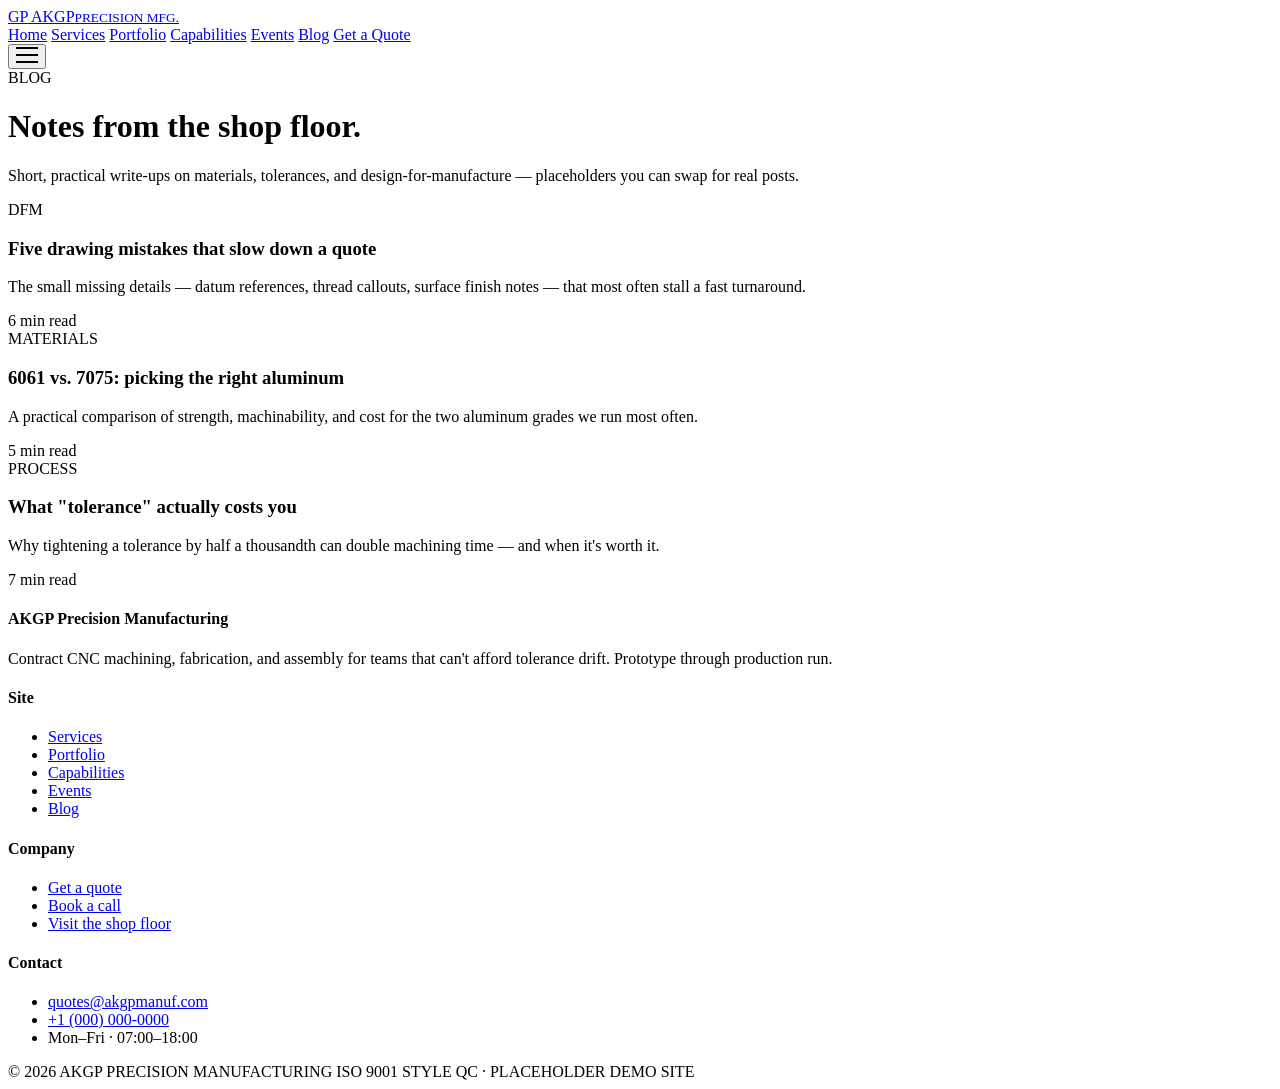
==== blog.html @ 4c6812d5 "Add files via upload" ====
<!DOCTYPE html>
<html lang="en">
<head>
<meta charset="UTF-8">
<meta name="viewport" content="width=device-width, initial-scale=1.0">
<title>Blog · AKGP Precision Manufacturing</title>
<meta name="description" content="Notes on materials, tolerances, and design for manufacture.">
<link rel="preconnect" href="https://fonts.googleapis.com">
  <link rel="preconnect" href="https://fonts.gstatic.com" crossorigin>
  <link href="https://fonts.googleapis.com/css2?family=Space+Grotesk:wght@500;600;700&family=Inter:wght@400;500;600&family=JetBrains+Mono:wght@400;500&display=swap" rel="stylesheet">
<link rel="stylesheet" href="css/style.css">
</head>
<body>
<header class="site-header">
  <div class="wrap">
    <a href="index.html" class="brand">
      <span class="mark">GP</span>
      <span>AKGP<small>PRECISION MFG.</small></span>
    </a>
    <nav class="nav-links" id="navLinks">
        <a href="index.html">Home</a>
        <a href="services.html">Services</a>
        <a href="portfolio.html">Portfolio</a>
        <a href="capabilities.html">Capabilities</a>
        <a href="events.html">Events</a>
        <a href="blog.html" class="active">Blog</a>
        <a href="contact.html" class="nav-cta">Get a Quote</a>
    </nav>
    <button class="nav-toggle" aria-label="Toggle menu" aria-expanded="false">
      <svg width="22" height="16" viewBox="0 0 22 16" fill="none"><path d="M0 1H22" stroke="currentColor" stroke-width="2"/><path d="M0 8H22" stroke="currentColor" stroke-width="2"/><path d="M0 15H22" stroke="currentColor" stroke-width="2"/></svg>
    </button>
  </div>
</header>

<main>
  <div class="page-header blueprint-bg">
    <div class="wrap">
      <div class="tag"><span class="reg-mark"></span> BLOG</div>
      <h1>Notes from the shop floor.</h1>
      <p>Short, practical write-ups on materials, tolerances, and design-for-manufacture — placeholders you can swap for real posts.</p>
    </div>
  </div>

  <section>
    <div class="wrap">
      <div class="grid grid-3">
        <div class="card reveal">
          <span class="idx">DFM</span>
          <h3>Five drawing mistakes that slow down a quote</h3>
          <p>The small missing details — datum references, thread callouts, surface finish notes — that most often stall a fast turnaround.</p>
          <div class="tolerance">6 min read</div>
        </div>
        <div class="card reveal">
          <span class="idx">MATERIALS</span>
          <h3>6061 vs. 7075: picking the right aluminum</h3>
          <p>A practical comparison of strength, machinability, and cost for the two aluminum grades we run most often.</p>
          <div class="tolerance">5 min read</div>
        </div>
        <div class="card reveal">
          <span class="idx">PROCESS</span>
          <h3>What "tolerance" actually costs you</h3>
          <p>Why tightening a tolerance by half a thousandth can double machining time — and when it's worth it.</p>
          <div class="tolerance">7 min read</div>
        </div>
      </div>
    </div>
  </section>
</main>
<footer>
  <div class="wrap">
    <div class="footer-grid">
      <div>
        <h4>AKGP Precision Manufacturing</h4>
        <p>Contract CNC machining, fabrication, and assembly for teams that can't afford tolerance drift. Prototype through production run.</p>
      </div>
      <div>
        <h4>Site</h4>
        <ul>
          <li><a href="services.html">Services</a></li>
          <li><a href="portfolio.html">Portfolio</a></li>
          <li><a href="capabilities.html">Capabilities</a></li>
          <li><a href="events.html">Events</a></li>
          <li><a href="blog.html">Blog</a></li>
        </ul>
      </div>
      <div>
        <h4>Company</h4>
        <ul>
          <li><a href="contact.html">Get a quote</a></li>
          <li><a href="contact.html">Book a call</a></li>
          <li><a href="events.html">Visit the shop floor</a></li>
        </ul>
      </div>
      <div>
        <h4>Contact</h4>
        <ul>
          <li><a href="mailto:quotes@akgpmanuf.com">quotes@akgpmanuf.com</a></li>
          <li><a href="tel:+10000000000">+1 (000) 000-0000</a></li>
          <li>Mon–Fri · 07:00–18:00</li>
        </ul>
      </div>
    </div>
    <div class="footer-bottom">
      <span>© 2026 AKGP PRECISION MANUFACTURING</span>
      <span>ISO 9001 STYLE QC · PLACEHOLDER DEMO SITE</span>
    </div>
  </div>
</footer>
<script src="js/main.js"></script>
</body>
</html>
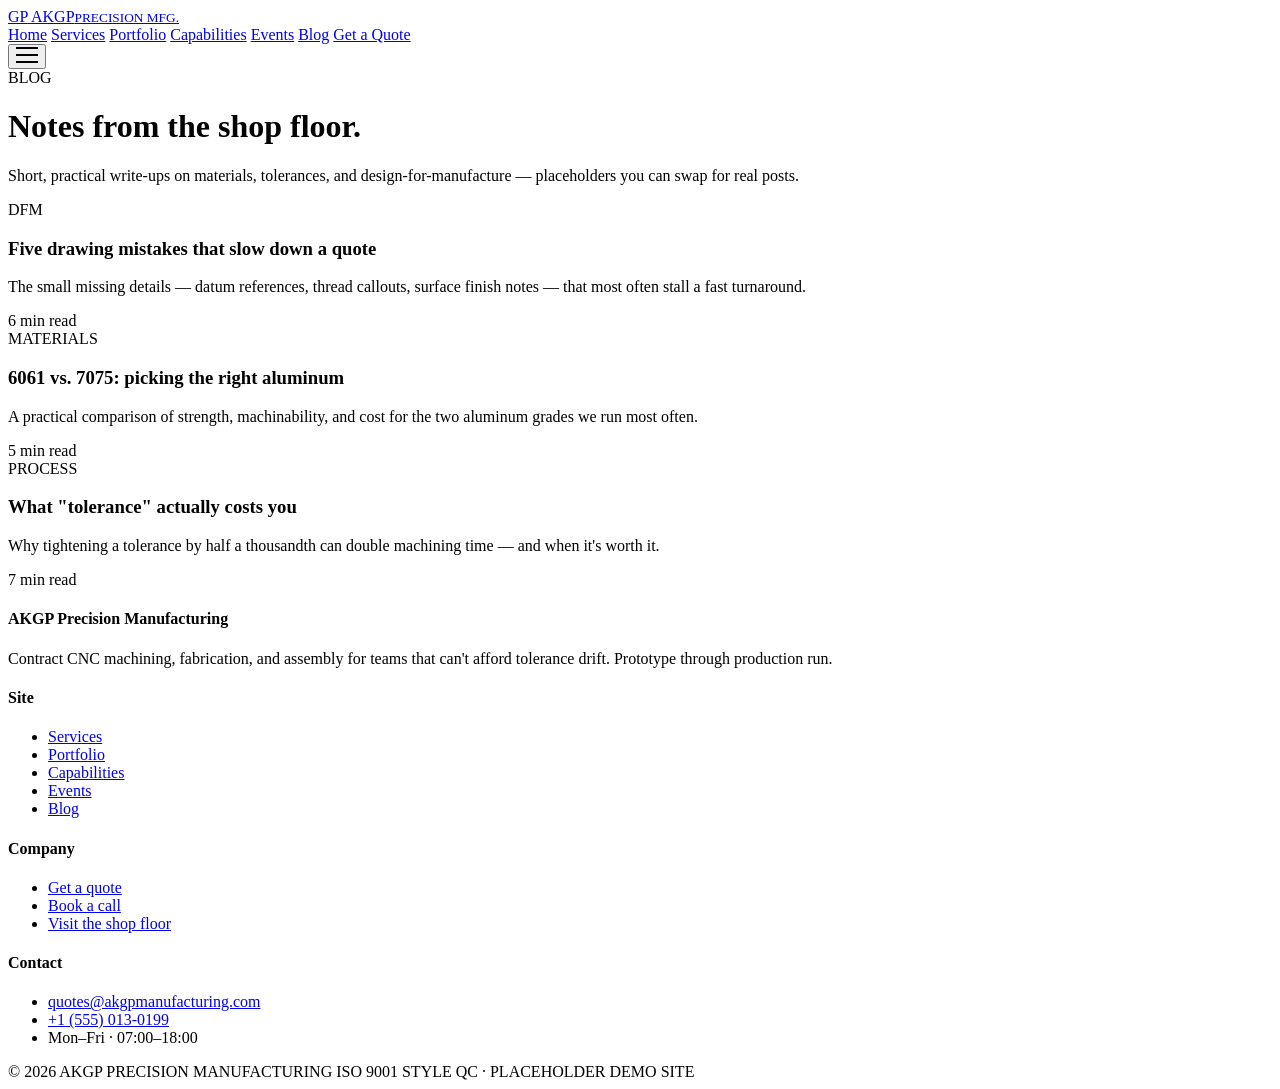
==== commit 656b8647: "Add files via upload" ====
--- a/blog.html
+++ b/blog.html
@@ -94,8 +94,8 @@
       <div>
         <h4>Contact</h4>
         <ul>
-          <li><a href="mailto:quotes@akgpmanuf.com">quotes@akgpmanuf.com</a></li>
-          <li><a href="tel:+10000000000">+1 (000) 000-0000</a></li>
+          <li><a href="mailto:quotes@akgpmanufacturing.com">quotes@akgpmanufacturing.com</a></li>
+          <li><a href="tel:+15550130199">+1 (555) 013-0199</a></li>
           <li>Mon–Fri · 07:00–18:00</li>
         </ul>
       </div>
